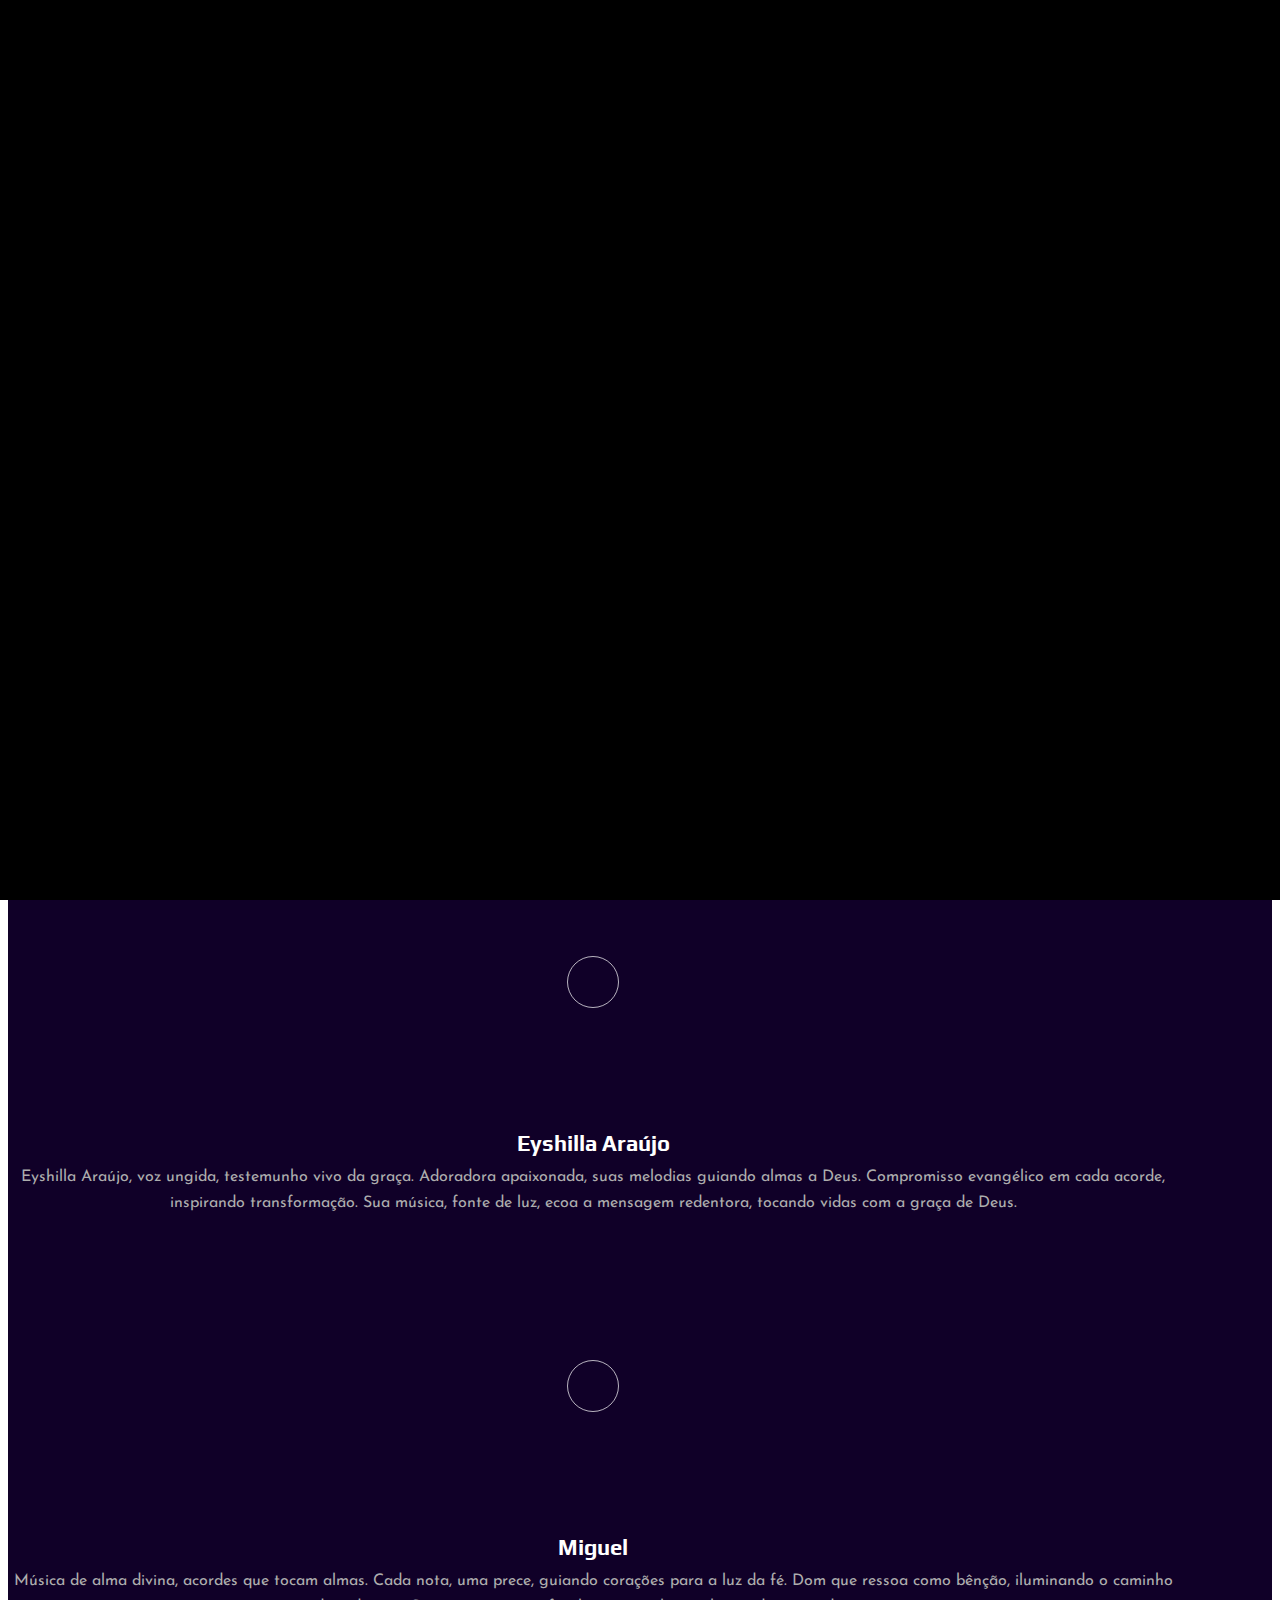
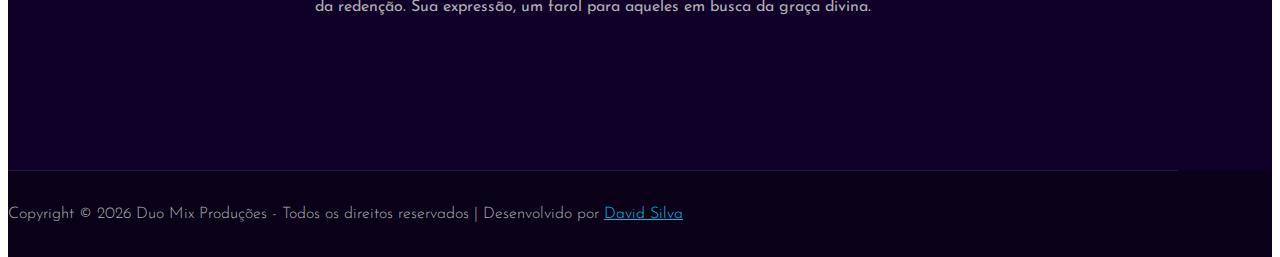
==== portfolio.html @ 75894af0 "first commit" ====
<!DOCTYPE html>
<html lang="zxx">

<head>
    <meta charset="UTF-8">
    <meta name="description" content="Videograph Template">
    <meta name="keywords" content="Videograph, unica, creative, html">
    <meta name="viewport" content="width=device-width, initial-scale=1.0">
    <meta http-equiv="X-UA-Compatible" content="ie=edge">
    <title>Duo Mix | Artistas DuoMix</title>

    <!-- Google Font -->
    <link href="https://fonts.googleapis.com/css2?family=Play:wght@400;700&display=swap" rel="stylesheet">
    <link href="https://fonts.googleapis.com/css2?family=Josefin+Sans:wght@300;400;500;600;700&display=swap"
        rel="stylesheet">

    <!-- Css Styles -->
    <link rel="stylesheet" href="css/bootstrap.min.css" type="text/css">
    <link rel="stylesheet" href="css/font-awesome.min.css" type="text/css">
    <link rel="stylesheet" href="css/elegant-icons.css" type="text/css">
    <link rel="stylesheet" href="css/owl.carousel.min.css" type="text/css">
    <link rel="stylesheet" href="css/magnific-popup.css" type="text/css">
    <link rel="stylesheet" href="css/slicknav.min.css" type="text/css">
    <link rel="stylesheet" href="css/style.css" type="text/css">
</head>

<body>
    <!-- Page Preloder -->
    <div id="preloder">
        <div class="loader"></div>
    </div>

    <!-- Header Section Begin -->
    <header class="header">
        <div class="container">
            <div class="row">
                <div class="col-lg-2">
                    <div class="header__logo">
                        <a href="./index.html"><img src="img/logo/logo.png" alt=""></a>
                    </div>
                </div>
                <div class="col-lg-10">
                    <div class="header__nav__option">
                        <nav class="header__nav__menu mobile-menu">
                            <ul>
                                <li class="active"><a href="./index.html">Home</a></li>
                                <li><a href="./sobre.html">Sobre</a></li>
                                <li><a href="./portfolio.html">Artistas</a></li>
                                <li><a href="./servicos.html">Serviços</a></li>
                                <li><a href="./contato.html">Contato</a></li>
                            </ul>
                        </nav>
                        <div class="header__nav__social">
                            <a href=" https://w.app/ZoS2Qi" target="_blank"><i class="fa fa-whatsapp"></i></a>
                            <a href="https://www.instagram.com/duomixprodutora/" target="_blank"><i
                                    class="fa fa-instagram"></i></a>
                            <a href="https://www.youtube.com/@duomixprodutora/videos" target="_blank"><i
                                    class="fa fa-youtube-play"></i></a>
                        </div>
                    </div>
                </div>
            </div>
            <div id="mobile-menu-wrap"></div>
        </div>
    </header>
    <!-- Header End -->

    <!-- Breadcrumb Begin -->
    <div class="breadcrumb-option spad set-bg" data-setbg="img/breadcrumb-bg.jpg">
        <div class="container">
            <div class="row">
                <div class="col-lg-12 text-center">
                    <div class="breadcrumb__text">
                        <h2>Cast DuoMix</h2>
                    </div>
                </div>
            </div>
        </div>
    </div>
    <!-- Breadcrumb End -->

    <!-- Portfolio Section Begin -->
    <section class="portfolio spad">
        <div class="container">
            <div class="row portfolio__gallery">
                <div class="col-lg-4 col-md-6 col-sm-6 mix digital-marketing">
                    <div class="portfolio__item">
                        <div class="portfolio__item__video set-bg" data-setbg="img/portfolio/portfolio-3.jpg">
                            <a href="https://www.youtube.com/watch?v=LXb3EKWsInQ" class="play-btn video-popup"><i
                                    class="fa fa-play"></i></a>
                        </div>
                        <div class="portfolio__item__text">
                            <h4>Josiane Lucia</h4>
                            <ul>
                                <p>Josyane Lucia, 24 anos, voz desde a infância. Aos 17, primeiro CD. Em 2022, carreira
                                    solo, "A Promessa Está de Pé". Agradeço a Deus, Marcos e Duomix. Cada nota,
                                    gratidão; cada melodia, testemunho. Que minha música toque almas e ilumine caminhos.
                                    Com humildade, Josyane.</p>
                                <div class="caching-description">
                                    <a href=" https://w.app/ZoS2Qi" target="_blank"><i class="fa fa-whatsapp"></i></a>
                                    <a href="https://www.instagram.com/duomixprodutora/" target="_blank"><i
                                            class="fa fa-instagram"></i></a>
                                    <a href="https://www.youtube.com/@duomixprodutora/videos" target="_blank"><i
                                            class="fa fa-youtube-play"></i></a>
                                </div>

                            </ul>
                        </div>
                    </div>
                </div>
                <div class="col-lg-4 col-md-6 col-sm-6 mix branding">
                    <div class="portfolio__item">
                        <div class="portfolio__item__video set-bg" data-setbg="img/portfolio/portfolio-3.jpg">
                            <a href="https://www.youtube.com/watch?v=LXb3EKWsInQ" class="play-btn video-popup"><i
                                    class="fa fa-play"></i></a>
                        </div>
                        <div class="portfolio__item__text">
                            <h4>Eyshilla Araújo</h4>
                            <ul>
                                <p>Eyshilla Araújo, voz ungida, testemunho vivo da graça. Adoradora apaixonada, suas
                                    melodias guiando almas a Deus. Compromisso evangélico em cada acorde, inspirando
                                    transformação. Sua música, fonte de luz, ecoa a mensagem redentora, tocando vidas
                                    com a graça de Deus.</p>
                                <div class="caching-description">
                                    <a href=" https://w.app/ZoS2Qi" target="_blank"><i class="fa fa-whatsapp"></i></a>
                                    <a href="https://www.instagram.com/duomixprodutora/" target="_blank"><i
                                            class="fa fa-instagram"></i></a>
                                    <a href="https://www.youtube.com/@duomixprodutora/videos" target="_blank"><i
                                            class="fa fa-youtube-play"></i></a>
                                </div>

                            </ul>
                        </div>
                    </div>
                </div>

                <div class="col-lg-4 col-md-6 col-sm-6 mix web">
                    <div class="portfolio__item">
                        <div class="portfolio__item__video set-bg" data-setbg="img/portfolio/portfolio-3.jpg">
                            <a href="https://www.youtube.com/watch?v=LXb3EKWsInQ" class="play-btn video-popup"><i
                                    class="fa fa-play"></i></a>
                        </div>
                        <div class="portfolio__item__text">
                            <h4>Miguel</h4>
                            <ul>
                                <p>Música de alma divina, acordes que tocam almas. Cada nota, uma prece, guiando
                                    corações para a luz da fé. Dom que ressoa como bênção, iluminando o caminho da
                                    redenção. Sua expressão, um farol para aqueles em busca da graça divina.</p>
                                <div class="caching-description">
                                    <a href=" https://w.app/ZoS2Qi" target="_blank"><i class="fa fa-whatsapp"></i></a>
                                    <a href="https://www.instagram.com/duomixprodutora/" target="_blank"><i
                                            class="fa fa-instagram"></i></a>
                                    <a href="https://www.youtube.com/@duomixprodutora/videos" target="_blank"><i
                                            class="fa fa-youtube-play"></i></a>
                                </div>

                            </ul>
                        </div>
                    </div>
                </div>
                <!-- <div class="col-lg-4 col-md-6 col-sm-6 mix photography">
                    <div class="portfolio__item">
                        <div class="portfolio__item__video set-bg" data-setbg="img/portfolio/portfolio-4.jpg">
                            <a href="https://www.youtube.com/watch?v=LXb3EKWsInQ" class="play-btn video-popup"><i
                                    class="fa fa-play"></i></a>
                        </div>
                        <div class="portfolio__item__text">
                            <h4>Eyshilla Araújo</h4>
                            <ul>
                                <p>Basicamente uma pessoa que gosta de adoração sobre rodas.</p>
                            </ul>
                        </div>
                    </div>
                </div>
                <div class="col-lg-4 col-md-6 col-sm-6 mix ecommerce">
                    <div class="portfolio__item">
                        <div class="portfolio__item__video set-bg" data-setbg="img/portfolio/portfolio-5.jpg">
                            <a href="https://www.youtube.com/watch?v=LXb3EKWsInQ" class="play-btn video-popup"><i
                                    class="fa fa-play"></i></a>
                        </div>
                        <div class="portfolio__item__text">
                            <h4>Eyshilla Araújo</h4>
                            <ul>
                                <p>Basicamente uma pessoa que gosta de adoração sobre rodas.</p>
                            </ul>
                        </div>
                    </div>
                </div>
                <div class="col-lg-4 col-md-6 col-sm-6 mix branding">
                    <div class="portfolio__item">
                        <div class="portfolio__item__video set-bg" data-setbg="img/portfolio/portfolio-6.jpg">
                            <a href="https://www.youtube.com/watch?v=LXb3EKWsInQ" class="play-btn video-popup"><i
                                    class="fa fa-play"></i></a>
                        </div>
                        <div class="portfolio__item__text">
                            <h4>Eyshilla Araújo</h4>
                            <ul>
                                <p>Basicamente uma pessoa que gosta de adoração sobre rodas.</p>
                            </ul>
                        </div>
                    </div>
                </div> -->
            </div>
        </div>
    </section>
    <!-- Portfolio Section End -->

    <!-- Footer Section Begin -->
    <footer class="footer">
        <div class="container">
            <div class="footer__copyright">
                <div class="row">
                    <div class="col-lg-12 text-center">
                        <!-- Link back to Colorlib can't be removed. Template is licensed under CC BY 3.0. -->
                        <p class="footer__copyright__text">Copyright &copy;
                            <script>
                                document.write(new Date().getFullYear());
                            </script>
                            Duo Mix Produções - Todos os direitos reservados | Desenvolvido <i class="fa fa-heart-o"
                                aria-hidden="true"></i> por <a href="https://w.app/QH90UJ" target="_blank">David
                                Silva</a>
                        </p>
                        <!-- Link back to Colorlib can't be removed. Template is licensed under CC BY 3.0. -->
                    </div>
                </div>
            </div>
        </div>
    </footer>
    <!-- Footer Section End -->

    <!-- Js Plugins -->
    <script src="js/jquery-3.3.1.min.js"></script>
    <script src="js/bootstrap.min.js"></script>
    <script src="js/jquery.magnific-popup.min.js"></script>
    <script src="js/mixitup.min.js"></script>
    <script src="js/masonry.pkgd.min.js"></script>
    <script src="js/jquery.slicknav.js"></script>
    <script src="js/owl.carousel.min.js"></script>
    <script src="js/main.js"></script>
</body>

</html>
---- css/style.css ----
/******************************************************************
  Template Name: Dreams
  Description: Dreams wedding template
  Author: Colorib
  Author URI: https://colorlib.com/
  Version: 1.0
  Created: Colorib
******************************************************************/
/*------------------------------------------------------------------
[Table of contents]

1.  Template default CSS
	1.1	Variables
	1.2	Mixins
	1.3	Flexbox
	1.4	Reset
2.  Helper Css
3.  Header Section
4.  Hero Section
5.  Services Section
6.  Counter Section
7.  Team Section
8.  Latest Section
9.  Contact
10.  Footer Style
-------------------------------------------------------------------*/
/*----------------------------------------*/
/* Template default CSS
/*----------------------------------------*/
html,
body {
  height: 100%;
  font-family: "Josefin Sans", sans-serif;
  -webkit-font-smoothing: antialiased;
}

h1,
h2,
h3,
h4,
h5,
h6 {
  margin: 0;
  color: #111111;
  font-weight: 400;
  font-family: "Play", sans-serif;
}

h1 {
  font-size: 70px;
}

h2 {
  font-size: 36px;
}

h3 {
  font-size: 30px;
}

h4 {
  font-size: 24px;
}

h5 {
  font-size: 18px;
}

h6 {
  font-size: 16px;
}

p {
  font-size: 16px;
  font-family: "Josefin Sans", sans-serif;
  color: #adadad;
  font-weight: 400;
  line-height: 26px;
  margin: 0 0 15px 0;
}

img {
  max-width: 100%;
}

input:focus,
select:focus,
button:focus,
textarea:focus {
  outline: none;
}

a:hover,
a:focus {
  text-decoration: none;
  outline: none;
  color: #fff;
}

ul,
ol {
  padding: 0;
  margin: 0;
}

/*---------------------
  Helper CSS
-----------------------*/
.section-title {
  margin-bottom: 50px;
}

.section-title.center-title {
  text-align: center;
}

.section-title.center-title h2:after {
  right: 0;
  margin: 0 auto;
}

.section-title span {
  color: #ffffff;
  display: block;
  font-size: 16px;
  letter-spacing: 2px;
  text-transform: uppercase;
  margin-bottom: 6px;
}

.section-title h2 {
  color: #ffffff;
  font-weight: 700;
  text-transform: uppercase;
  position: relative;
  padding-bottom: 25px;
}

.section-title h2:after {
  position: absolute;
  left: 0;
  bottom: 0;
  height: 5px;
  width: 70px;
  background: #00bfe7;
  content: "";
}

.set-bg {
  background-repeat: no-repeat;
  background-size: cover;
  background-position: top center;
}

.spad {
  padding-top: 100px;
  padding-bottom: 100px;
}

.text-white h1,
.text-white h2,
.text-white h3,
.text-white h4,
.text-white h5,
.text-white h6,
.text-white p,
.text-white span,
.text-white li,
.text-white a {
  color: #fff;
}

/* buttons */
.primary-btn {
  display: inline-block;
  font-size: 15px;
  font-family: "Play", sans-serif;
  font-weight: 700;
  padding: 14px 32px 12px;
  color: #ffffff;
  text-transform: uppercase;
  letter-spacing: 2px;
  position: relative;
  z-index: 1;
}

.primary-btn:hover:before {
  height: 100%;
  width: 100%;
}

.primary-btn:hover:after {
  height: 100%;
  width: 100%;
}

.primary-btn:before {
  position: absolute;
  left: 0;
  top: 0;
  height: 30px;
  width: 30px;
  border-left: 2px solid #00bfe7;
  border-top: 2px solid #00bfe7;
  content: "";
  z-index: -1;
  -webkit-transition: all, 0.7s;
  -o-transition: all, 0.7s;
  transition: all, 0.7s;
}

.primary-btn:after {
  position: absolute;
  right: 0;
  bottom: 0;
  height: 30px;
  width: 30px;
  border-right: 2px solid #00bfe7;
  border-bottom: 2px solid #00bfe7;
  content: "";
  z-index: -1;
  -webkit-transition: all, 0.7s;
  -o-transition: all, 0.7s;
  transition: all, 0.7s;
}

.site-btn {
  font-size: 15px;
  color: #ffffff;
  background: #00bfe7;
  font-family: "Play", sans-serif;
  font-weight: 700;
  border: none;
  display: inline-block;
  text-transform: uppercase;
  letter-spacing: 2px;
  padding: 14px 34px 12px;
  width: 100%;
}

/* Preloder */
#preloder {
  position: fixed;
  width: 100%;
  height: 100%;
  top: 0;
  left: 0;
  z-index: 999999;
  background: #000;
}

.loader {
  width: 40px;
  height: 40px;
  position: absolute;
  top: 50%;
  left: 50%;
  margin-top: -13px;
  margin-left: -13px;
  border-radius: 60px;
  animation: loader 0.8s linear infinite;
  -webkit-animation: loader 0.8s linear infinite;
}

@keyframes loader {
  0% {
    -webkit-transform: rotate(0deg);
    transform: rotate(0deg);
    border: 4px solid #f44336;
    border-left-color: transparent;
  }

  50% {
    -webkit-transform: rotate(180deg);
    transform: rotate(180deg);
    border: 4px solid #673ab7;
    border-left-color: transparent;
  }

  100% {
    -webkit-transform: rotate(360deg);
    transform: rotate(360deg);
    border: 4px solid #f44336;
    border-left-color: transparent;
  }
}

@-webkit-keyframes loader {
  0% {
    -webkit-transform: rotate(0deg);
    border: 4px solid #f44336;
    border-left-color: transparent;
  }

  50% {
    -webkit-transform: rotate(180deg);
    border: 4px solid #673ab7;
    border-left-color: transparent;
  }

  100% {
    -webkit-transform: rotate(360deg);
    border: 4px solid #f44336;
    border-left-color: transparent;
  }
}

/*---------------------
  Header
-----------------------*/
.header {
  position: absolute;
  left: 0;
  top: 0;
  width: 100%;
  background: transparent;
  border-bottom: 1px solid rgba(255, 255, 255, 0.1);
  z-index: 9;
}

.header__logo {
  padding: 30px 0;
}

.header__logo a {
  display: inline-block;
}

.header__nav__option {
  text-align: right;
  padding: 28px 0px;
}

.header__nav__menu {
  display: inline-block;
  margin-right: 45px;
}

.header__nav__menu ul li {
  list-style: none;
  display: inline-block;
  margin-right: 45px;
  position: relative;
}

.header__nav__menu ul li.active a:after {
  -webkit-transform: scale(1);
  -ms-transform: scale(1);
  transform: scale(1);
}

.header__nav__menu ul li:hover a:after {
  -webkit-transform: scale(1);
  -ms-transform: scale(1);
  transform: scale(1);
}

.header__nav__menu ul li:hover .dropdown {
  top: 34px;
  opacity: 1;
  visibility: visible;
}

.header__nav__menu ul li:last-child {
  margin-right: 0;
}

.header__nav__menu ul li .dropdown {
  position: absolute;
  left: 0;
  top: 60px;
  width: 140px;
  background: #ffffff;
  text-align: left;
  padding: 2px 0;
  z-index: 9;
  opacity: 0;
  visibility: hidden;
  -webkit-transition: all, 0.3s;
  -o-transition: all, 0.3s;
  transition: all, 0.3s;
}

.header__nav__menu ul li .dropdown li {
  display: block;
  margin-right: 0;
}

.header__nav__menu ul li .dropdown li a {
  font-size: 14px;
  color: #111111;
  padding: 8px 20px;
  text-transform: capitalize;
}

.header__nav__menu ul li .dropdown li a:after {
  display: none;
}

.header__nav__menu ul li a {
  font-size: 15px;
  font-family: "Play", sans-serif;
  color: #ffffff;
  display: block;
  text-transform: uppercase;
  position: relative;
  padding: 6px 0;
}

.header__nav__menu ul li a:after {
  position: absolute;
  left: 0;
  bottom: 0;
  width: 100%;
  height: 2px;
  background: #00bfe7;
  content: "";
  -webkit-transform: scale(0);
  -ms-transform: scale(0);
  transform: scale(0);
  -webkit-transition: all, 0.3s;
  -o-transition: all, 0.3s;
  transition: all, 0.3s;
}

.header__nav__social {
  display: inline-block;
  position: relative;
  padding-left: 50px;
}

.header__nav__social:before {
  position: absolute;
  left: 0;
  top: 4px;
  height: 13px;
  width: 1px;
  background: rgba(225, 225, 225, 0.2);
  content: "";
}

.header__nav__social a {
  color: #ffffff;
  font-size: 15px;
  margin-right: 18px;
}

.header__nav__social a:last-child {
  margin-right: 0;
}

.slicknav_menu {
  display: none;
}

/*---------------------
  Hero
-----------------------*/
.hero__slider.owl-carousel .owl-item.active .hero__text span {
  top: 0;
  opacity: 1;
}

.hero__slider.owl-carousel .owl-item.active .hero__text h2 {
  top: 0;
  opacity: 1;
}

.hero__slider.owl-carousel .owl-item.active .hero__text .primary-btn {
  top: 0;
  opacity: 1;
}

.hero__slider.owl-carousel .owl-dots {
  position: absolute;
  left: 0;
  right: 0;
  bottom: 45px;
  width: 100%;
  max-width: 1140px;
  margin: 0 auto;
}

.hero__slider.owl-carousel .owl-dots button {
  color: #adadad;
  font-size: 18px;
  font-family: "Play", sans-serif;
  margin-right: 16px;
  position: relative;
  display: inline-block;
}

.hero__slider.owl-carousel .owl-dots button.active {
  color: #ffffff;
}

.hero__slider.owl-carousel .owl-dots button.active:after {
  background: #ffffff;
  height: 2px;
}

.hero__slider.owl-carousel .owl-dots button:after {
  position: absolute;
  left: 0;
  bottom: -6px;
  width: 100%;
  height: 1px;
  background: rgba(255, 255, 255, 0.3);
  content: "";
}

.hero__slider.owl-carousel .owl-dots button:last-child {
  margin-right: 0;
}

.hero__item {
  height: 684px;
  padding-top: 255px;
}

.hero__text span {
  color: #ffffff;
  display: block;
  font-size: 15px;
  letter-spacing: 2px;
  text-transform: uppercase;
  margin-bottom: 18px;
  position: relative;
  top: 100px;
  opacity: 0;
  -webkit-transition: all, 0.3s;
  -o-transition: all, 0.3s;
  transition: all, 0.3s;
}

.hero__text h2 {
  color: #ffffff;
  font-size: 60px;
  font-weight: 700;
  line-height: 70px;
  text-transform: uppercase;
  margin-bottom: 38px;
  position: relative;
  top: 100px;
  opacity: 0;
  -webkit-transition: all, 0.5s;
  -o-transition: all, 0.5s;
  transition: all, 0.5s;
}

.hero__text .primary-btn {
  position: relative;
  top: 100px;
  opacity: 0;
  -webkit-transition: all, 0.7s;
  -o-transition: all, 0.7s;
  transition: all, 0.7s;
}

/*---------------------
  Work
-----------------------*/
.work {
  overflow: hidden;
  background: #100028;
}

.work__gallery {
  margin-right: -10px;
}

.work__item {
  height: 311px !important;
  width: calc(16.67% - 10px);
  margin-right: 10px;
  margin-bottom: 10px;
  float: left;
  position: relative;
  overflow: hidden;
  display: -webkit-box;
  display: -ms-flexbox;
  display: flex;
  -webkit-box-align: center;
  -ms-flex-align: center;
  align-items: center;
  -webkit-box-pack: center;
  -ms-flex-pack: center;
  justify-content: center;
}

.work__item:hover .work__item__hover {
  bottom: 0;
}

.work__item.large__item {
  height: 633px !important;
  width: calc(33.33% - 10px);
}

.work__item.wide__item {
  width: calc(33.33% - 10px);
  height: 311px !important;
}

.work__item .play-btn {
  display: inline-block;
  color: #ffffff;
  font-size: 20px;
  height: 50px;
  width: 50px;
  line-height: 50px;
  text-align: center;
  border: 1px solid rgba(255, 255, 255, 0.7);
  border-radius: 50%;
}

.grid-sizer {
  width: calc(16.67% - 10px);
}

.work__item__hover {
  background: rgba(0, 0, 0, 0.5);
  position: absolute;
  left: 0;
  bottom: -300px;
  width: 100%;
  padding: 25px 30px 20px;
  -webkit-transition: all, 0.5s;
  -o-transition: all, 0.5s;
  transition: all, 0.5s;
}

.work__item__hover h4 {
  font-size: 22px;
  color: #ffffff;
  font-weight: 700;
}

.work__item__hover ul li {
  color: #adadad;
  list-style: none;
  font-size: 16px;
  margin-right: 23px;
  position: relative;
  display: inline-block;
}

.work__item__hover ul li:after {
  position: absolute;
  right: -18px;
  top: 1px;
  content: "/";
}

.work__item__hover ul li:last-child {
  margin-right: 0;
}

.work__item__hover ul li:last-child:after {
  display: none;
}

/*---------------------
  Counter
-----------------------*/
.counter {
  background: #100028;
  height: 840px;
  padding-top: 380px;
  overflow: hidden;
}

.counter__content {
  padding: 0px 50px;
}

.counter__item {
  background: #1a083d;
  -webkit-transform: rotate(45deg);
  -ms-transform: rotate(45deg);
  transform: rotate(45deg);
  height: 255px;
  width: 255px;
  display: -webkit-box;
  display: -ms-flexbox;
  display: flex;
  -webkit-box-align: center;
  -ms-flex-align: center;
  align-items: center;
  -webkit-box-pack: center;
  -ms-flex-pack: center;
  justify-content: center;
  text-align: center;
  position: relative;
  z-index: 1;
}

.counter__item::before {
  position: absolute;
  left: -1px;
  bottom: -2px;
  height: 636px;
  width: 636px;
  border-left: 1px solid #333333;
  border-top: 1px solid #333333;
  content: "";
  z-index: -1;
}

.counter__item.second__item {
  margin-top: -185px;
}

.counter__item.second__item:before {
  left: -316px;
  bottom: -65px;
  border-right: 1px solid #333333;
  border-bottom: 1px solid #333333;
  border-left: none;
  border-top: none;
}

.counter__item.four__item {
  margin-top: -185px;
}

.counter__item.four__item:before {
  left: -380px;
  bottom: -380px;
  border-right: 1px solid #333333;
  border-bottom: 1px solid #333333;
  border-left: none;
  border-top: none;
}

.counter__item.third__item:before {
  left: -65px;
  bottom: -317px;
}

.counter__item__text {
  -webkit-transform: rotate(-45deg);
  -ms-transform: rotate(-45deg);
  transform: rotate(-45deg);
}

.counter__item__text h2 {
  font-size: 60px;
  color: #ffffff;
  font-weight: 700;
  margin-bottom: 6px;
  margin-top: 18px;
}

.counter__item__text p {
  color: #ffffff;
  margin-bottom: 0;
}

/*---------------------
  Team
-----------------------*/
.team {
  padding-bottom: 90px;
}

.section-title.team__title {
  margin-bottom: 90px;
}

.team__item {
  height: 390px;
  position: relative;
  overflow: hidden;
}

.team__item:hover .team__item__text {
  bottom: 0;
}

.team__item.team__item--second {
  margin-top: -60px;
}

.team__item.team__item--third {
  margin-top: -120px;
}

.team__item.team__item--four {
  margin-top: -180px;
}

.team__item__text {
  text-align: center;
  position: absolute;
  left: 0;
  bottom: -500px;
  width: 100%;
  padding: 50px 0 30px;
  z-index: 1;
  -webkit-transition: all, 0.5s;
  -o-transition: all, 0.5s;
  transition: all, 0.5s;
}

.team__item__text:before {
  position: absolute;
  left: 0;
  top: 0;
  height: 100%;
  width: 100%;
  background: url(../img/team/team-hover.png);
  content: "";
  z-index: -1;
}

.team__item__text h4 {
  font-size: 22px;
  color: #ffffff;
  font-weight: 700;
  text-transform: uppercase;
  margin-bottom: 10px;
}

.team__item__text p {
  color: #ffffff;
  font-weight: 300px;
  margin-bottom: 12px;
}

.team__item__text .team__item__social a {
  color: #ffffff;
  display: inline-block;
  font-size: 15px;
  margin-right: 18px;
}

.team__item__text .team__item__social a:last-child {
  margin-right: 0;
}

.team__btn {
  position: absolute;
  right: 0;
  bottom: 0;
}

/*---------------------
  Latest
-----------------------*/
.latest {
  background: #100028;
  padding-bottom: 80px;
}

.blog__item.latest__item {
  margin-bottom: 0;
}

.blog__item.latest__item:hover {
  border: 1px solid #222222 !important;
  background: url(../img/blog/blog-1.jpg);
  background-size: cover;
}

.latest__slider.owl-carousel .owl-item .col-lg-4 {
  max-width: 100%;
}

.latest__slider.owl-carousel .owl-dots {
  text-align: center;
  padding-top: 35px;
}

.latest__slider.owl-carousel .owl-dots button {
  height: 8px;
  width: 8px;
  background: rgba(255, 255, 255, 0.2);
  border-radius: 50%;
  margin-right: 10px;
}

.latest__slider.owl-carousel .owl-dots button.active {
  background: #00bfe7;
}

.latest__slider.owl-carousel .owl-dots button:last-child {
  margin-right: 0;
}

/*---------------------
  Call To Active
-----------------------*/
.callto {
  padding-top: 130px;
}

.callto.sp__callto {
  padding-top: 0;
  background: #100028;
}

.callto__text h2 {
  color: #ffffff;
  font-size: 42px;
  font-weight: 700;
  line-height: 55px;
  margin-bottom: 22px;
}

.callto__text p {
  font-size: 15px;
  color: #ffffff;
  opacity: 0.7;
  text-transform: uppercase;
  margin-bottom: 55px;
}

.callto__text a {
  color: #ffffff;
  background: #00bfe7;
  font-size: 15px;
  font-weight: 700;
  font-family: "Play", sans-serif;
  letter-spacing: 2px;
  text-transform: uppercase;
  display: inline-block;
  padding: 14px 32px 12px;
}

/*---------------------
  Footer
-----------------------*/
.footer {
  background: #0a0119;
}

.footer__top {
  padding: 30px 0;
  border-bottom: 1px solid rgba(255, 255, 255, 0.1);
}

.footer__top__logo {
  line-height: 40px;
}

.footer__top__logo a {
  display: inline-block;
}

.footer__top__social {
  text-align: right;
}

.footer__top__social a {
  display: inline-block;
  font-size: 15px;
  color: #ffffff;
  height: 40px;
  width: 40px;
  background: rgba(255, 255, 255, 0.1);
  border-radius: 50%;
  line-height: 44px;
  text-align: center;
  margin-right: 6px;
}

.footer__top__social a:last-child {
  margin-right: 0;
}

.footer__option {
  padding-bottom: 35px;
  padding-top: 75px;
}

.footer__option__item {
  margin-bottom: 35px;
}

.footer__option__item h5 {
  color: #ffffff;
  font-weight: 700;
  margin-bottom: 35px;
}

.footer__option__item p {
  font-weight: 300;
  margin-bottom: 20px;
}

.footer__option__item .read__more {
  font-size: 16px;
  color: #ffffff;
}

.footer__option__item .read__more span {
  font-size: 16px;
  color: #ffffff;
  opacity: 0.5;
  position: relative;
  top: 4px;
  margin-left: 5px;
}

.footer__option__item ul li {
  list-style: none;
}

.footer__option__item ul li a {
  color: #adadad;
  font-size: 16px;
  font-weight: 300;
  line-height: 32px;
}

.footer__option__item form {
  position: relative;
}

.footer__option__item form input {
  height: 50px;
  width: 100%;
  padding-left: 20px;
  border: 1px solid #544E5E;
  background: transparent;
  font-size: 16px;
  color: #adadad;
}

.footer__option__item form input::-webkit-input-placeholder {
  color: #adadad;
}

.footer__option__item form input::-moz-placeholder {
  color: #adadad;
}

.footer__option__item form input:-ms-input-placeholder {
  color: #adadad;
}

.footer__option__item form input::-ms-input-placeholder {
  color: #adadad;
}

.footer__option__item form input::placeholder {
  color: #adadad;
}

.footer__option__item form button {
  font-size: 20px;
  color: #ffffff;
  border: none;
  height: 50px;
  width: 50px;
  background: #00bfe7;
  line-height: 50px;
  text-align: center;
  position: absolute;
  right: 0;
  top: 0;
}

.footer__copyright {
  border-top: 1px solid rgba(255, 255, 255, 0.1);
  padding: 30px 0;
}

.footer__copyright__text {
  margin-bottom: 0;
  font-weight: 300;
}

.footer__copyright__text i {
  color: #00bfe7;
}

.footer__copyright__text a {
  color: #00bfe7;
}

/*---------------------
  Breadcrumb
-----------------------*/
.breadcrumb-option {
  padding-top: 180px;
}

.breadcrumb__text h2 {
  color: #ffffff;
  font-size: 50px;
  font-weight: 700;
  margin-bottom: 12px;
}

.breadcrumb__links a {
  font-size: 16px;
  color: #ffffff;
  font-weight: 300;
  display: inline-block;
  margin-right: 32px;
  position: relative;
}

.breadcrumb__links a:after {
  position: absolute;
  right: -22px;
  top: -3px;
  content: "/";
  color: #adadad;
  font-size: 20px;
}

.breadcrumb__links span {
  font-size: 16px;
  color: #adadad;
  font-weight: 300;
  display: inline-block;
}

/*---------------------
  About
-----------------------*/
.about {
  background: #100028;
  padding-bottom: 150px;
}

.about__pic__item {
  height: 235px;
  margin-right: -10px;
  margin-bottom: 20px;
}

.about__pic__item.about__pic__item--large {
  height: 490px;
}

.about__text {
  padding-left: 30px;
}

.about__text .services__item .services__item__icon:after {
  border-color: #281A3E;
}

.about__text__desc {
  margin-top: -10px;
}

/*---------------------
  Testimonial
-----------------------*/
.testimonial {
  padding-bottom: 60px;
}

.testimonial__slider.owl-carousel .owl-item .col-lg-4 {
  max-width: 100%;
}

.testimonial__slider.owl-carousel .owl-dots {
  text-align: center;
  padding-top: 35px;
}

.testimonial__slider.owl-carousel .owl-dots button {
  height: 8px;
  width: 8px;
  background: rgba(255, 255, 255, 0.2);
  border-radius: 50%;
  margin-right: 10px;
}

.testimonial__slider.owl-carousel .owl-dots button.active {
  background: #00bfe7;
}

.testimonial__slider.owl-carousel .owl-dots button:last-child {
  margin-right: 0;
}

.testimonial__text {
  padding: 30px 40px 25px 30px;
  border: 1px solid #3D3A64;
  margin-bottom: 25px;
  position: relative;
  z-index: 9;
}

.testimonial__text P {
  color: #ffffff;
  font-size: 18px;
  font-weight: 300;
  font-style: italic;
  line-height: 30px;
  margin-bottom: 0;
}

.testimonial__author {
  padding-left: 30px;
}

.testimonial__author__pic {
  float: left;
  margin-right: 20px;
}

.testimonial__author__pic img {
  height: 50px;
  width: 50px;
  border-radius: 50%;
}

.testimonial__author__text {
  overflow: hidden;
}

.testimonial__author__text h5 {
  color: #ffffff;
  font-weight: 700;
  margin-bottom: 8px;
}

.testimonial__author__text span {
  color: #ffffff;
  font-size: 14px;
  font-weight: 300px;
  display: inline-block;
}

/*---------------------
  Services
-----------------------*/
.services {
  background: #100028;
  padding-bottom: 60px;
  padding-top: 110px;
}

.services__title p {
  margin-bottom: 45px;
}

.services__item {
  margin-bottom: 45px;
}

.services__item:hover .services__item__icon:after {
  -webkit-transform: rotate(45deg);
  -ms-transform: rotate(45deg);
  transform: rotate(45deg);
}

.services__item h4 {
  color: #ffffff;
  font-size: 22px;
  font-weight: 700;
  margin-top: 26px;
  margin-bottom: 18px;
}

.services__item p {
  margin-bottom: 0;
}

.services__item__icon {
  position: relative;
  height: 70px;
  width: 70px;
  line-height: 70px;
  text-align: center;
}

.services__item__icon:after {
  position: absolute;
  left: 0;
  top: 0;
  width: 100%;
  height: 100%;
  border: 2px solid #00bfe7;
  content: "";
  -webkit-transition: all, 0.5s;
  -o-transition: all, 0.5s;
  transition: all, 0.5s;
}

/*---------------------
  Services Page
-----------------------*/
.services-page {
  background: #100028;
  padding-bottom: 50px;
}

/*---------------------
  Logo
-----------------------*/
.logo {
  background: #100028;
  padding: 100px 20px;
}

.logo__carousel.owl-carousel .owl-item img {
  width: auto;
  display: inline-block;
}

/*---------------------
  Portfolio
-----------------------*/
.portfolio {
  background: #100028;
}

.portfolio__filter {
  text-align: center;
  margin-bottom: 40px;
}

.portfolio__filter li {
  list-style: none;
  font-size: 16px;
  color: #adadad;
  margin-right: 5px;
  display: inline-block;
  cursor: pointer;
  padding: 6px 22px;
}

.portfolio__filter li.active {
  border: 1px solid #00bfe7;
}

.portfolio__filter li:last-child {
  margin-right: 0;
}

.portfolio__item {
  margin-bottom: 35px;
}

.portfolio__item:hover .portfolio__item__text h4:after {
  opacity: 1;
}

.portfolio__item__video {
  height: 240px;
  display: -webkit-box;
  display: -ms-flexbox;
  display: flex;
  -webkit-box-align: center;
  -ms-flex-align: center;
  align-items: center;
  -webkit-box-pack: center;
  -ms-flex-pack: center;
  justify-content: center;
  margin-bottom: 28px;
}

.portfolio__item__video .play-btn {
  display: inline-block;
  color: #ffffff;
  font-size: 20px;
  height: 50px;
  width: 50px;
  line-height: 50px;
  text-align: center;
  border: 1px solid rgba(255, 255, 255, 0.7);
  border-radius: 50%;
}

.portfolio__item__text {
  text-align: center;
}

.portfolio__item__text h4 {
  color: #ffffff;
  display: inline-block;
  font-size: 22px;
  font-weight: 700;
  margin-bottom: 8px;
  position: relative;
}

.portfolio__item__text h4:after {
  position: absolute;
  left: 0;
  bottom: 0;
  height: 1px;
  width: 100%;
  background: #333;
  content: "";
  -webkit-transition: all, 0.3s;
  -o-transition: all, 0.3s;
  transition: all, 0.3s;
  opacity: 0;
}

.portfolio__item__text ul li {
  list-style: none;
  display: inline-block;
  font-size: 16px;
  font-weight: 300;
  margin-right: 24px;
  position: relative;
  color: #adadad;
}

.portfolio__item__text ul li:after {
  position: absolute;
  right: -16px;
  top: 0;
  content: "/";
}

.portfolio__item__text ul li:last-child {
  margin-right: 0;
}

.portfolio__item__text ul li:last-child:after {
  display: none;
}

.portfolio__item__text span {
  font-size: 16px;
  font-weight: 300;
  color: #adadad;
  display: block;
}

.pagination__option {
  text-align: center;
  padding-top: 20px;
}

.pagination__option.blog__pagi {
  padding-top: 5px;
}

.pagination__option .arrow__pagination {
  font-size: 15px;
  color: #ffffff;
  display: inline-block;
  text-transform: uppercase;
}

.pagination__option .arrow__pagination.left__arrow {
  margin-right: 26px;
}

.pagination__option .arrow__pagination.right__arrow {
  margin-left: 18px;
}

.pagination__option .arrow__pagination span {
  opacity: 0.5;
}

.pagination__option .number__pagination {
  font-size: 18px;
  color: #ffffff;
  height: 50px;
  width: 50px;
  background: rgba(242, 242, 242, 0.1);
  line-height: 50px;
  text-align: center;
  display: inline-block;
  margin-right: 6px;
}

/*---------------------
    Blog
-----------------------*/
.blog {
  background: #100028;
}

.blog__item {
  border: 1px solid #222222;
  padding: 40px 48px 35px 30px;
  position: relative;
  z-index: 1;
  margin-bottom: 45px;
}

.blog__item:hover {
  border: 1px solid transparent !important;
  background: url(../img/blog/blog-2.jpg) no-repeat;
  background-size: cover;
}

.blog__item:hover ul li {
  color: #ffffff;
}

.blog__item:hover p {
  color: #ffffff;
}

.blog__item h4 {
  color: #ffffff;
  font-weight: 700;
  line-height: 31px;
  margin-bottom: 18px;
}

.blog__item ul {
  margin-bottom: 20px;
}

.blog__item ul li {
  color: #777777;
  list-style: none;
  font-size: 14px;
  font-weight: 300;
  margin-right: 25px;
  position: relative;
  display: inline-block;
}

.blog__item ul li:after {
  position: absolute;
  right: -16px;
  top: 0px;
  content: "/";
}

.blog__item ul li:last-child {
  margin-right: 0;
}

.blog__item ul li:last-child:after {
  display: none;
}

.blog__item p {
  font-weight: 300;
  line-height: 29px;
  margin-bottom: 22px;
}

.blog__item a {
  font-size: 16px;
  color: #ffffff;
}

.blog__item a span {
  font-size: 16px;
  color: #ffffff;
  opacity: 0.5;
  position: relative;
  top: 4px;
  margin-left: 5px;
}

/*---------------------
  Blog Details Hero
-----------------------*/
.blog-hero {
  padding: 300px 0 230px;
}

.blog__hero__text {
  text-align: center;
}

.blog__hero__text h2 {
  color: #ffffff;
  font-weight: 700;
  line-height: 47px;
  text-transform: uppercase;
  margin-bottom: 12px;
}

.blog__hero__text ul li {
  font-size: 14px;
  color: #ffffff;
  font-weight: 300;
  list-style: none;
  display: inline-block;
  margin-right: 25px;
  position: relative;
}

.blog__hero__text ul li:after {
  position: absolute;
  right: -18px;
  top: 0;
  content: "/";
}

.blog__hero__text ul li:last-child {
  margin-right: 0;
}

.blog__hero__text ul li:last-child:after {
  display: none;
}

.blog__hero__text ul li span {
  text-transform: uppercase;
}

/*---------------------
  Blog Details
-----------------------*/
.blog-details {
  background: #100028;
}

.blog__details__text {
  margin-bottom: 30px;
}

.blog__details__text p {
  font-size: 18px;
  line-height: 29px;
  font-weight: 300;
  margin-bottom: 20px;
}

.blog__details__text p:last-child {
  margin-bottom: 0;
}

.blog__details__quote {
  border: 1px solid rgba(225, 225, 225, 0.8);
  padding: 35px 90px 35px 40px;
  position: relative;
  margin-bottom: 35px;
}

.blog__details__quote p {
  font-size: 22px;
  font-weight: 300;
  line-height: 35px;
  font-style: italic;
  margin-bottom: 10px;
}

.blog__details__quote h6 {
  font-size: 15px;
  color: #adadad;
  letter-spacing: 0.5px;
  text-transform: uppercase;
  color: #ffffff;
}

.blog__details__quote i {
  font-size: 36px;
  color: #00bfe7;
  position: absolute;
  right: 30px;
  bottom: 25px;
}

.blog__details__desc {
  margin-bottom: 50px;
}

.blog__details__desc p {
  font-size: 18px;
  line-height: 29px;
  font-weight: 300;
  margin-bottom: 20px;
}

.blog__details__desc p:last-child {
  margin-bottom: 0;
}

.blog__details__tags {
  padding-bottom: 60px;
  border-bottom: 1px solid rgba(255, 255, 255, 0.1);
  margin-bottom: 65px;
}

.blog__details__tags span {
  display: inline-block;
  font-size: 15px;
  color: #ffffff;
  font-weight: 300;
  margin-right: 25px;
}

.blog__details__tags a {
  font-size: 16px;
  font-weight: 300;
  color: #ffffff;
  display: inline-block;
  margin-right: 11px;
  padding: 8px 15px 7px;
  margin-bottom: 5px;
  background: rgba(255, 255, 255, 0.1);
}

.blog__details__option {
  margin-bottom: 40px;
}

.blog__details__option__item {
  margin-bottom: 30px;
  overflow: hidden;
  display: block;
}

.blog__details__option__item h5 {
  color: #ffffff;
  font-size: 15px;
  font-weight: 700;
  text-transform: uppercase;
  margin-bottom: 25px;
}

.blog__details__option__item h5 i {
  font-size: 18px;
  margin-right: 5px;
}

.blog__details__option__item.blog__details__option__item--right h5 {
  text-align: right;
}

.blog__details__option__item.blog__details__option__item--right h5 i {
  margin-right: 0;
  margin-left: 5px;
}

.blog__details__option__item.blog__details__option__item--right .blog__details__option__item__img {
  float: right;
  margin-right: 0;
  margin-left: 25px;
}

.blog__details__option__item.blog__details__option__item--right .blog__details__option__item__text {
  margin-right: 25px;
  text-align: right;
  float: none;
}

.blog__details__option__item__img {
  float: left;
  margin-right: 25px;
}

.blog__details__option__item__text {
  overflow: hidden;
}

.blog__details__option__item__text h6 {
  color: #ffffff;
  line-height: 21px;
  font-weight: 700;
  margin-bottom: 5px;
}

.blog__details__option__item__text span {
  font-size: 14px;
  color: #777777;
  font-weight: 300;
}

.blog__details__recent {
  margin-bottom: 60px;
}

.blog__details__recent h4 {
  color: #ffffff;
  font-weight: 700;
  text-transform: uppercase;
  margin-bottom: 35px;
  text-align: center;
}

.blog__details__recent__item {
  margin-bottom: 30px;
}

.blog__details__recent__item img {
  min-width: 100%;
  margin-bottom: 20px;
}

.blog__details__recent__item h5 {
  color: #ffffff;
  font-weight: 700;
  line-height: 23px;
  margin-bottom: 4px;
}

.blog__details__recent__item span {
  color: #777777;
  font-size: 14px;
  font-weight: 300;
}

.blog__details__comment h4 {
  color: #ffffff;
  font-weight: 700;
  text-transform: uppercase;
  margin-bottom: 35px;
  text-align: center;
}

.blog__details__comment form textarea {
  height: 120px;
  width: 100%;
  border: 1px solid rgba(225, 225, 225, 0.5);
  background: transparent;
  font-size: 16px;
  color: #adadad;
  padding-top: 12px;
  padding-left: 20px;
  font-weight: 300;
  margin-bottom: 14px;
  resize: none;
}

.blog__details__comment form textarea:placeholder {
  color: #adadad;
}

.input__list {
  margin-right: -20px;
  overflow: hidden;
}

.input__list input {
  height: 50px;
  width: calc(33.33% - 20px);
  float: left;
  border: 1px solid rgba(225, 225, 225, 0.5);
  background: transparent;
  font-size: 16px;
  color: #adadad;
  padding-left: 20px;
  font-weight: 300;
  margin-right: 20px;
  margin-bottom: 20px;
}

.input__list input:placeholder {
  color: #adadad;
}

/*---------------------
  Contact Widget
-----------------------*/
.contact-widget {
  background: #100028;
  padding-bottom: 70px;
}

.contact__widget__item {
  margin-bottom: 30px;
}

.contact__widget__item__icon {
  height: 70px;
  width: 70px;
  border: 1px solid rgba(225, 225, 225, 0.5);
  line-height: 80px;
  text-align: center;
  border-radius: 50%;
  float: left;
  margin-right: 30px;
}

.contact__widget__item__icon i {
  font-size: 30px;
  color: #ffffff;
}

.contact__widget__item__text {
  overflow: hidden;
  padding-top: 7px;
}

.contact__widget__item__text h4 {
  font-size: 22px;
  color: #ffffff;
  font-weight: 700;
  margin-bottom: 10px;
}

.contact__widget__item__text p {
  margin-bottom: 0;
}

/*---------------------
  Contact
-----------------------*/
.contact {
  background: #100028;
  padding-top: 0;
  overflow: hidden;
}

.contact__map {
  height: 450px;
  width: 1150px;

}

.contact__map iframe {
  width: 100%;
}

.contact__form h3 {
  color: #ffffff;
  font-weight: 700;
  text-transform: uppercase;
  margin-bottom: 35px;
}

.contact__form form input {
  height: 50px;
  width: 100%;
  border: 1px solid rgba(225, 225, 225, 0.5);
  background: transparent;
  font-size: 16px;
  color: #adadad;
  padding-left: 20px;
  font-weight: 300;
  margin-right: 20px;
  margin-bottom: 20px;
  -webkit-transition: all, 0.3s;
  -o-transition: all, 0.3s;
  transition: all, 0.3s;
}

.contact__form form input:placeholder {
  color: #adadad;
}

.contact__form form input:focus {
  border-color: #e1e1e1;
}

.contact__form form textarea {
  height: 110px;
  width: 100%;
  border: 1px solid rgba(225, 225, 225, 0.5);
  background: transparent;
  font-size: 16px;
  color: #adadad;
  padding-top: 12px;
  padding-left: 20px;
  font-weight: 300;
  margin-bottom: 14px;
  resize: none;
  -webkit-transition: all, 0.3s;
  -o-transition: all, 0.3s;
  transition: all, 0.3s;
}

.contact__form form textarea:placeholder {
  color: #adadad;
}

.contact__form form textarea:focus {
  border-color: #e1e1e1;
}

/*--------------------------------- Responsive Media Quaries -----------------------------*/
@media only screen and (min-width: 1200px) {
  .container {
    max-width: 1170px;
  }
}

/* Medium Device = 1200px */
@media only screen and (min-width: 992px) and (max-width: 1199px) {
  .header__nav__menu {
    margin-right: 25px;
  }

  .header__nav__menu ul li {
    margin-right: 25px;
  }

  .header__nav__social {
    padding-left: 25px;
  }

  .counter__item::before {
    display: none;
  }

  .counter__content {
    padding: 0px 145px 0 50px;
  }

  .counter__item.second__item {
    margin-top: -210px;
  }

  .counter__item.four__item {
    margin-top: -210px;
  }

  .hero__slider.owl-carousel .owl-dots {
    max-width: 930px !important;
  }
}

/* Tablet Device = 768px */
@media only screen and (min-width: 768px) and (max-width: 991px) {
  .hero__slider.owl-carousel .owl-dots {
    max-width: 690px !important;
  }

  .services__title {
    margin-bottom: 50px;
  }

  .counter__item {
    -webkit-transform: rotate(0);
    -ms-transform: rotate(0);
    transform: rotate(0);
    margin-bottom: 30px;
    width: auto;
  }

  .counter__item::before {
    display: none;
  }

  .counter__content {
    padding: 0;
  }

  .counter__item.second__item {
    margin-top: 0;
  }

  .counter__item.four__item {
    margin-top: 0;
  }

  .counter__item__text {
    -webkit-transform: rotate(0);
    -ms-transform: rotate(0);
    transform: rotate(0);
  }

  .counter {
    height: auto;
    padding-top: 100px;
    padding-bottom: 70px;
  }

  .team__item.team__item--second {
    margin-top: 0;
  }

  .team__item.team__item--third {
    margin-top: 0;
  }

  .team__item.team__item--four {
    margin-top: 0;
  }

  .team__btn {
    position: relative;
    padding-top: 50px;
  }

  .about__pic {
    margin-bottom: 50px;
  }

  .about__text {
    padding-left: 0;
  }

  .portfolio__filter li {
    padding: 6px 15px;
  }

  .slicknav_menu {
    background: transparent;
    padding: 0;
    display: block;
  }

  .slicknav_nav ul {
    margin: 0;
    padding: 10px 30px;
  }

  .slicknav_nav .slicknav_row,
  .slicknav_nav a {
    padding: 7px 0;
    margin: 0;
    color: #ffffff;
    font-weight: 600;
  }

  .slicknav_nav .slicknav_row:hover {
    border-radius: 0;
    background: transparent;
    color: #111111;
  }

  .slicknav_nav a:hover {
    border-radius: 0;
    background: transparent;
    color: #111111;
  }

  .slicknav_nav {
    background: #222222;
  }

  .slicknav_btn {
    position: absolute;
    right: 10px;
    top: 26px;
    background: #00bfe7;
  }

  .header .container {
    position: relative;
  }

  .header__nav__option {
    display: none;
  }
}

/* Wide Mobile = 480px */
@media only screen and (max-width: 767px) {
  .services__title {
    margin-bottom: 50px;
  }

  .counter__item {
    -webkit-transform: rotate(0);
    -ms-transform: rotate(0);
    transform: rotate(0);
    margin-bottom: 30px;
    width: auto;
  }

  .counter__item::before {
    display: none;
  }

  .counter__content {
    padding: 0;
  }

  .counter__item.second__item {
    margin-top: 0;
  }

  .counter__item.four__item {
    margin-top: 0;
  }

  .counter__item__text {
    -webkit-transform: rotate(0);
    -ms-transform: rotate(0);
    transform: rotate(0);
  }

  .counter {
    height: auto;
    padding-top: 100px;
    padding-bottom: 70px;
  }

  .team__item.team__item--second {
    margin-top: 0;
  }

  .team__item.team__item--third {
    margin-top: 0;
  }

  .team__item.team__item--four {
    margin-top: 0;
  }

  .team__btn {
    position: relative;
    padding-top: 50px;
  }

  .about__pic {
    margin-bottom: 50px;
  }

  .about__text {
    padding-left: 0;
  }

  .hero__slider.owl-carousel .owl-dots {
    max-width: auto;
    padding: 0 15px;
  }

  .slicknav_menu {
    background: transparent;
    padding: 0;
    display: block;
  }

  .slicknav_nav ul {
    margin: 0;
    padding: 10px 30px;
  }

  .slicknav_nav .slicknav_row,
  .slicknav_nav a {
    padding: 7px 0;
    margin: 0;
    color: #ffffff;
    font-weight: 600;
  }

  .slicknav_nav .slicknav_row:hover {
    border-radius: 0;
    background: transparent;
    color: #111111;
  }

  .slicknav_nav a:hover {
    border-radius: 0;
    background: transparent;
    color: #111111;
  }

  .slicknav_nav {
    background: #222222;
  }

  .slicknav_btn {
    position: absolute;
    right: 10px;
    top: 26px;
    background: #00bfe7;
  }

  .header .container {
    position: relative;
  }

  .header__nav__option {
    display: none;
  }

  .hero__text h2 {
    font-size: 40px;
    line-height: 40px;
  }

  .grid-sizer {
    width: calc(50% - 10px);
  }

  .work__item.wide__item {
    width: calc(50% - 10px);
  }

  .work__item {
    width: calc(50% - 10px);
  }

  .work__item.large__item {
    width: calc(50% - 10px);
  }

  .footer__top__social {
    text-align: left;
    padding-top: 30px;
  }

  .portfolio__filter li {
    margin-bottom: 10px;
  }

  .input__list {
    margin-right: 0;
  }

  .input__list input {
    width: 100%;
    margin-right: 0;
  }

  .contact__map {
    margin-bottom: 40px;
  }

  .team__item {
    margin-bottom: 20px;
  }

  .team .p-0 {
    padding: 0 15px !important;
  }

  .about__pic__item {
    margin-right: 0;
  }

  .blog__details__quote {
    padding: 30px 45px 35px 35px;
  }
}

/* Small Device = 320px */
@media only screen and (max-width: 479px) {
  .hero__text h2 {
    font-size: 30px;
    line-height: 40px;
  }

  .grid-sizer {
    width: 100%;
  }

  .work__item.wide__item {
    width: 100%;
  }

  .work__item {
    width: 100%;
    margin-right: 0;
  }

  .work__item.large__item {
    width: 100%;
  }

  .work__gallery {
    margin-right: 0;
  }

  .pagination__option .arrow__pagination.left__arrow {
    margin-right: 15px;
  }

  .pagination__option .arrow__pagination.right__arrow {
    margin-left: 10px;
  }

  .blog__details__quote {
    padding: 30px 40px 35px 35px;
  }
}

.caching-description {
  display: flex;
  justify-content: space-between;
  max-width: 300px;
  margin: 0 auto;
}

.caching-description a {
  text-decoration: none;
  color: rgb(7, 39, 155);
  font-size: 24px;
  margin: 0 5px;
}
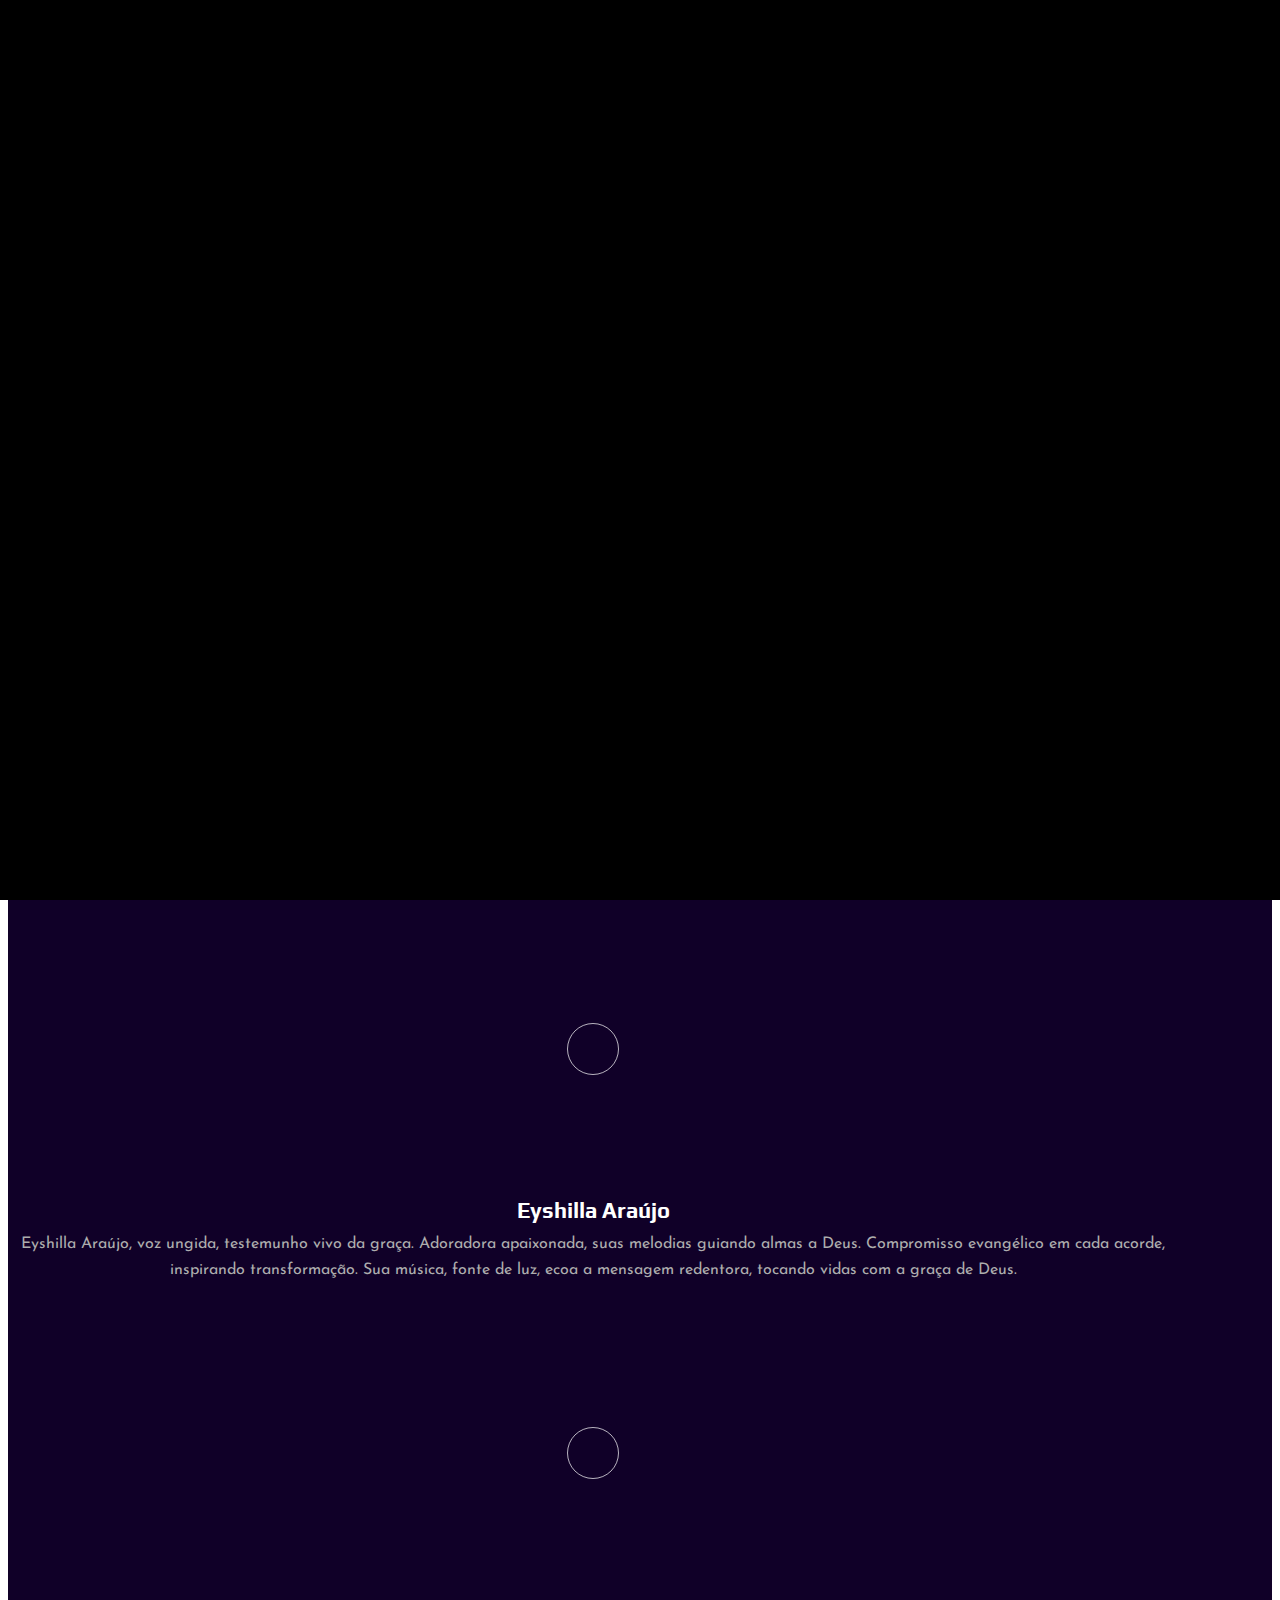
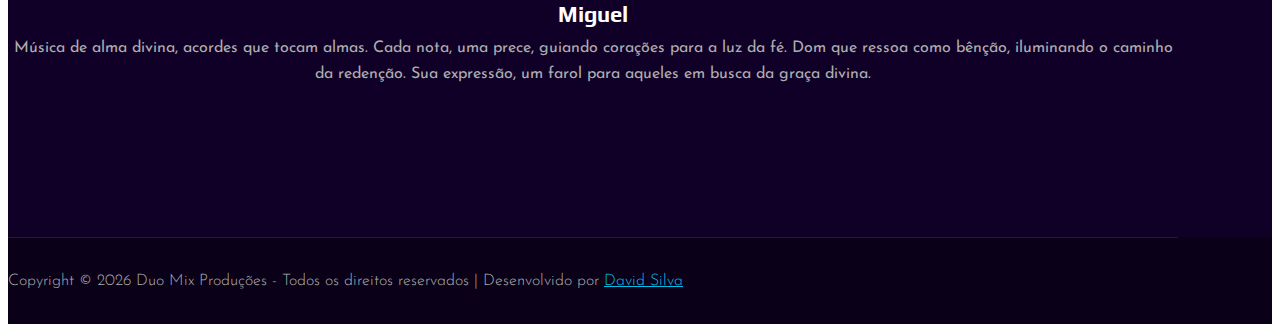
==== commit 12f2a8b8: "Josiane Lucia, Personal Info ajuste" ====
--- a/portfolio.html
+++ b/portfolio.html
@@ -90,12 +90,14 @@
                                     class="fa fa-play"></i></a>
                         </div>
                         <div class="portfolio__item__text">
-                            <h4>Josiane Lucia</h4>
-                            <ul>
-                                <p>Josyane Lucia, 24 anos, voz desde a infância. Aos 17, primeiro CD. Em 2022, carreira
-                                    solo, "A Promessa Está de Pé". Agradeço a Deus, Marcos e Duomix. Cada nota,
-                                    gratidão; cada melodia, testemunho. Que minha música toque almas e ilumine caminhos.
-                                    Com humildade, Josyane.</p>
+                            <h4>Josyane Lucia</h4>
+                            <ul>
+                                <p>Sou Josyane Lucia, tenho 24 anos. Eu canto desde da infância na igreja, na
+                                    adolescência fiz parte de uma dupla, onde cantei por 8 anos e gravei meu primeiro cd
+                                    aos 17 anos. </p>
+                                <p>No ano de 2022 decidi seguir minha carreira solo. Estreando com a
+                                    Música a Promessa está de pé. Agradeço a Deus, ao Marcos e a Duomix por me
+                                    proporcionar essa experiência nessa nova etapa da minha vida.</p>
                                 <div class="caching-description">
                                     <a href=" https://w.app/ZoS2Qi" target="_blank"><i class="fa fa-whatsapp"></i></a>
                                     <a href="https://www.instagram.com/duomixprodutora/" target="_blank"><i
